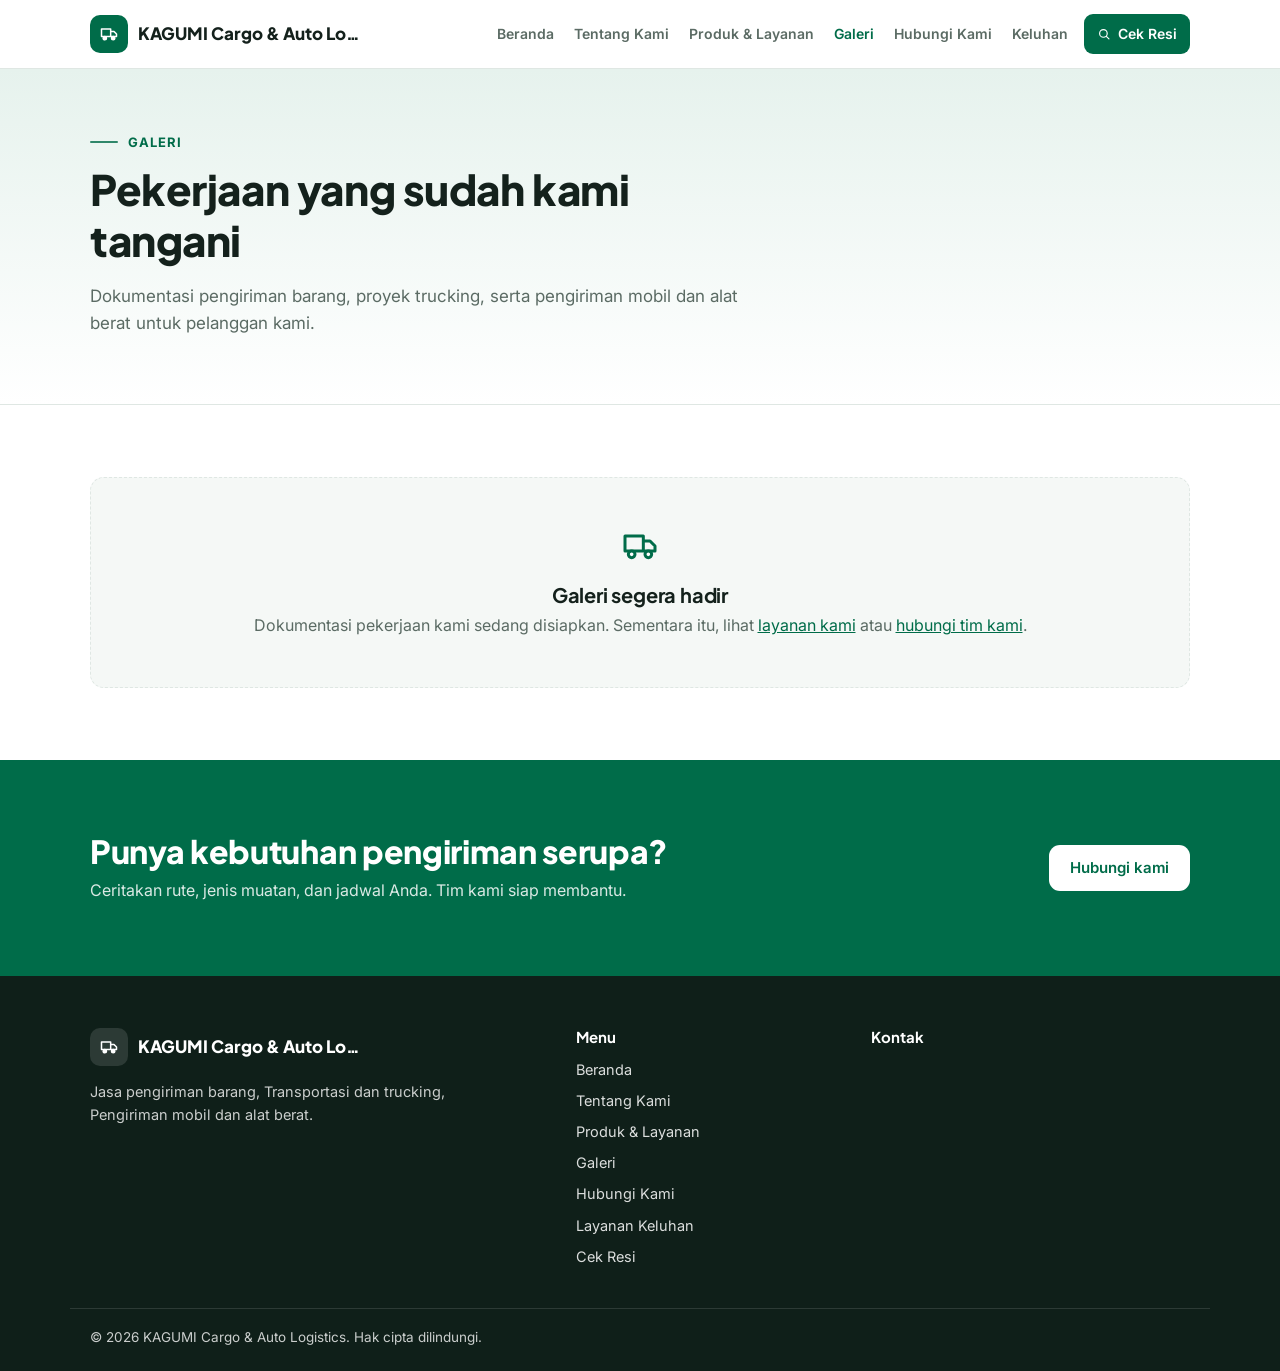
==== galeri.html @ d0d6847e "Website 4.6.10: kotak operasional Tentang Kami bisa diedit" ====
<!doctype html>
<html lang="id">
<head>
  <meta charset="utf-8">
  <meta name="viewport" content="width=device-width, initial-scale=1">
  <title>Galeri — KAGUMI Cargo &amp; Auto Logistics</title>
  <meta name="description" content="Dokumentasi pekerjaan pengiriman barang, transportasi dan trucking, serta pengiriman mobil dan alat berat yang telah kami tangani.">
  <meta name="theme-color" content="#006C49">
  <link rel="icon" type="image/png" href="favicon.png">
  <link rel="shortcut icon" href="favicon.ico">
  <link rel="apple-touch-icon" href="apple-touch-icon.png">
  <script>try{var i=localStorage.getItem('kgmWebIkon');if(i)document.querySelectorAll('link[rel="icon"],link[rel="shortcut icon"]').forEach(function(l){l.href=i})}catch(e){}</script>
  <link rel="preconnect" href="https://fonts.googleapis.com">
  <link rel="preconnect" href="https://fonts.gstatic.com" crossorigin>
  <link href="https://fonts.googleapis.com/css2?family=Inter:wght@400;500;600;700&family=Plus+Jakarta+Sans:wght@600;700;800&display=swap" rel="stylesheet">
  <link rel="stylesheet" href="css/style.css?v=4.6.10">
  <script>(function(){try{if(matchMedia('(prefers-reduced-motion: reduce)').matches)return;var d=document.documentElement;d.classList.add('anim');setTimeout(function(){if(!window.__kgmAnim)d.classList.add('anim-off')},3000)}catch(e){}})()</script>
</head>
<body data-page="galeri">
<svg width="0" height="0" style="position:absolute" aria-hidden="true">
  <symbol id="i-truck" viewBox="0 0 24 24"><path d="M3 6h11v9H3zM14 9h4l3 3v3h-7z" fill="none" stroke="currentColor" stroke-width="1.8" stroke-linejoin="round"/><circle cx="7" cy="17" r="2" fill="#fff" stroke="currentColor" stroke-width="1.8"/><circle cx="17" cy="17" r="2" fill="#fff" stroke="currentColor" stroke-width="1.8"/></symbol>
  <symbol id="i-car" viewBox="0 0 24 24"><path d="M4 15v-3l2-5h12l2 5v3M3 15h18v3H3z" fill="none" stroke="currentColor" stroke-width="1.8" stroke-linejoin="round"/><path d="M7 12h10" stroke="currentColor" stroke-width="1.8"/><circle cx="7.5" cy="18" r="1.6" fill="currentColor"/><circle cx="16.5" cy="18" r="1.6" fill="currentColor"/></symbol>
  <symbol id="i-building" viewBox="0 0 24 24"><g fill="none" stroke="currentColor" stroke-width="1.8" stroke-linecap="round" stroke-linejoin="round"><path d="M3 21h18"/><path d="M5 21V5.5a1.5 1.5 0 0 1 1.5-1.5h7A1.5 1.5 0 0 1 15 5.5V21"/><path d="M15 10h3.5a1.5 1.5 0 0 1 1.5 1.5V21"/><path d="M8 8h1M11 8h1M8 11.5h1M11 11.5h1M8 15h1M11 15h1"/><path d="M9 21v-2.5h2V21"/></g></symbol>
  <symbol id="i-box" viewBox="0 0 24 24"><path d="M3 7.5 12 3l9 4.5v9L12 21l-9-4.5z M3 7.5 12 12l9-4.5 M12 12v9" fill="none" stroke="currentColor" stroke-width="1.8" stroke-linejoin="round"/></symbol>
  <symbol id="i-search" viewBox="0 0 24 24"><circle cx="11" cy="11" r="6.5" fill="none" stroke="currentColor" stroke-width="2"/><path d="m16 16 4.5 4.5" stroke="currentColor" stroke-width="2" stroke-linecap="round"/></symbol>
  <symbol id="i-wa" viewBox="0 0 24 24"><path fill="currentColor" d="M12 2.2a9.7 9.7 0 0 0-8.3 14.8L2.4 21.6l4.7-1.2A9.7 9.7 0 1 0 12 2.2zm0 17.7c-1.5 0-3-.4-4.2-1.1l-.3-.2-2.8.7.8-2.7-.2-.3A8 8 0 1 1 12 19.9zm4.4-6c-.2-.1-1.4-.7-1.7-.8-.2-.1-.4-.1-.5.1l-.8 1c-.1.2-.3.2-.5.1a6.6 6.6 0 0 1-3.3-2.9c-.2-.4.2-.4.7-1.3.1-.2 0-.3 0-.4l-.8-1.8c-.2-.5-.4-.4-.5-.4h-.5c-.2 0-.4.1-.6.3-.2.2-.8.8-.8 2s.8 2.3 1 2.5c.1.2 1.6 2.5 3.9 3.5 1.5.6 2 .7 2.8.6.4-.1 1.4-.6 1.6-1.1.2-.5.2-1 .1-1.1l-.1-.3z"/></symbol>
  <symbol id="i-pin" viewBox="0 0 24 24"><path d="M12 21s-6.5-6-6.5-11a6.5 6.5 0 0 1 13 0c0 5-6.5 11-6.5 11z" fill="none" stroke="currentColor" stroke-width="1.8"/><circle cx="12" cy="10" r="2.3" fill="none" stroke="currentColor" stroke-width="1.8"/></symbol>
  <symbol id="i-phone" viewBox="0 0 24 24"><path d="M6.6 3.5 9 3l1.6 4-2 1.3a10 10 0 0 0 5 5L15 11.4l4 1.6-.5 2.4A2 2 0 0 1 16.6 17 13.6 13.6 0 0 1 5 5.4a2 2 0 0 1 1.6-1.9z" fill="none" stroke="currentColor" stroke-width="1.8" stroke-linejoin="round"/></symbol>
  <symbol id="i-mail" viewBox="0 0 24 24"><rect x="3" y="5" width="18" height="14" rx="2" fill="none" stroke="currentColor" stroke-width="1.8"/><path d="m4 7 8 6 8-6" fill="none" stroke="currentColor" stroke-width="1.8"/></symbol>
  <symbol id="i-check" viewBox="0 0 24 24"><path d="m5 12.5 4.5 4.5L19 7.5" fill="none" stroke="currentColor" stroke-width="2.4" stroke-linecap="round" stroke-linejoin="round"/></symbol>
  <symbol id="i-x" viewBox="0 0 24 24"><path d="M7 7l10 10M17 7 7 17" fill="none" stroke="currentColor" stroke-width="2.4" stroke-linecap="round"/></symbol>
  <symbol id="i-doc" viewBox="0 0 24 24"><path d="M6 3h8l4 4v14H6z M14 3v4h4 M9 12h6 M9 16h6" fill="none" stroke="currentColor" stroke-width="1.8" stroke-linejoin="round"/></symbol>
  <symbol id="i-shield" viewBox="0 0 24 24"><path d="M12 3 5 6v5c0 4.5 3 8.3 7 10 4-1.7 7-5.5 7-10V6z" fill="none" stroke="currentColor" stroke-width="1.8" stroke-linejoin="round"/><path d="m9 12 2 2 4-4" fill="none" stroke="currentColor" stroke-width="1.8" stroke-linecap="round" stroke-linejoin="round"/></symbol>
  <symbol id="i-clock" viewBox="0 0 24 24"><circle cx="12" cy="12" r="8.5" fill="none" stroke="currentColor" stroke-width="1.8"/><path d="M12 7.5V12l3 2" fill="none" stroke="currentColor" stroke-width="1.8" stroke-linecap="round"/></symbol>
  <symbol id="i-target" viewBox="0 0 24 24"><circle cx="12" cy="12" r="8.5" fill="none" stroke="currentColor" stroke-width="1.8"/><circle cx="12" cy="12" r="4.5" fill="none" stroke="currentColor" stroke-width="1.8"/><circle cx="12" cy="12" r="1.3" fill="currentColor"/></symbol>
  <symbol id="i-flag" viewBox="0 0 24 24"><path d="M5 21V4M5 4h11l-2 4 2 4H5" fill="none" stroke="currentColor" stroke-width="1.8" stroke-linejoin="round" stroke-linecap="round"/></symbol>
  <symbol id="i-star" viewBox="0 0 24 24"><path d="m12 3.5 2.6 5.3 5.9.9-4.3 4.1 1 5.8L12 16.9l-5.2 2.7 1-5.8-4.3-4.1 5.9-.9z" fill="none" stroke="currentColor" stroke-width="1.8" stroke-linejoin="round"/></symbol>
  <symbol id="i-news" viewBox="0 0 24 24"><path d="M4 5h13v14H6a2 2 0 0 1-2-2zM17 9h3v8a2 2 0 0 1-2 2M7 9h7M7 12.5h7M7 16h4" fill="none" stroke="currentColor" stroke-width="1.8" stroke-linejoin="round"/></symbol>
  <symbol id="i-arrow" viewBox="0 0 24 24"><path d="M5 12h14m-5-5 5 5-5 5" fill="none" stroke="currentColor" stroke-width="2" stroke-linecap="round" stroke-linejoin="round"/></symbol>
  <symbol id="i-send" viewBox="0 0 24 24"><path d="M21 3 10 14M21 3l-7 18-4-7-7-4z" fill="none" stroke="currentColor" stroke-width="1.8" stroke-linejoin="round"/></symbol>
</svg>
<a class="skip" href="#isi">Langsung ke isi</a>
<header class="top">
  <div class="wrap top-in">
    <a class="brand" href="index.html" aria-label="Beranda">
      <span class="brand-mark" data-logo><svg><use href="#i-truck"/></svg></span>
      <span class="brand-name" data-p="companyName">KAGUMI Cargo &amp; Auto Logistics</span>
    </a>
    <nav class="nav" id="nav" aria-label="Menu utama">
      <a href="index.html" data-nav="beranda">Beranda</a>
      <a href="tentang.html" data-nav="tentang">Tentang Kami</a>
      <a href="layanan.html" data-nav="layanan">Produk &amp; Layanan</a>
      <a href="galeri.html" data-nav="galeri">Galeri</a>
      <a href="kontak.html" data-nav="kontak">Hubungi Kami</a>
      <a href="keluhan.html" data-nav="keluhan">Keluhan</a>
      <a href="lacak.html" data-nav="lacak" class="nav-cta"><svg><use href="#i-search"/></svg>Cek Resi</a>
    </nav>
    <button class="menu-btn" id="menuBtn" aria-controls="nav" aria-expanded="false" aria-label="Buka menu"><span></span><span></span><span></span></button>
  </div>
</header>

<main id="isi">
<section class="page-hero">
  <div class="wrap">
    <p class="eyebrow">Galeri</p>
    <h1>Pekerjaan yang sudah kami tangani</h1>
    <p class="lead">Dokumentasi pengiriman barang, proyek trucking, serta pengiriman mobil dan alat berat untuk pelanggan kami.</p>
    <nav class="subnav porto-filter" aria-label="Kategori galeri" data-w="portoFilter"></nav>
  </div>
</section>
<section class="sec">
  <div class="wrap">
    <div class="porto-grid" data-w="portoGrid"></div>
  </div>
</section>
<section class="sec cta-band">
  <div class="wrap cta-in">
    <div><h2>Punya kebutuhan pengiriman serupa?</h2><p>Ceritakan rute, jenis muatan, dan jadwal Anda. Tim kami siap membantu.</p></div>
    <div class="hero-cta"><a class="btn btn-light" href="kontak.html">Hubungi kami</a><a class="btn btn-wa" data-wa data-wa-text="penawaran" hidden><svg><use href="#i-wa"/></svg><span>Chat WhatsApp</span></a></div>
  </div>
</section>

<dialog class="porto-dlg" id="portoDlg" aria-labelledby="portoDlgTitle">
  <form method="dialog"><button class="dlg-x" aria-label="Tutup"><svg><use href="#i-x"/></svg></button></form>
  <div class="porto-dlg-img" id="portoDlgImg"></div>
  <div class="porto-dlg-tx">
    <span class="porto-kat" id="portoDlgKat"></span>
    <h2 id="portoDlgTitle"></h2>
    <p class="porto-meta" id="portoDlgMeta"></p>
    <div class="prose" id="portoDlgBody"></div>
  </div>
</dialog>
</main>

<footer class="foot">
  <div class="wrap foot-grid">
    <div class="foot-brand">
      <a class="brand" href="index.html"><span class="brand-mark" data-logo><svg><use href="#i-truck"/></svg></span><span class="brand-name" data-p="companyName">KAGUMI Cargo &amp; Auto Logistics</span></a>
      <p data-w="bidangUsahaInline"></p>
    </div>
    <div>
      <h4>Menu</h4>
      <ul><li><a href="index.html">Beranda</a></li><li><a href="tentang.html">Tentang Kami</a></li><li><a href="layanan.html">Produk &amp; Layanan</a></li><li><a href="galeri.html">Galeri</a></li><li><a href="kontak.html">Hubungi Kami</a></li><li><a href="keluhan.html">Layanan Keluhan</a></li><li><a href="lacak.html">Cek Resi</a></li></ul>
    </div>
    <div>
      <h4>Kontak</h4>
      <ul class="foot-contact">
        <li data-row="companyAddress"><span data-p="companyAddress"></span></li>
        <li data-row="companyPhone"><a data-p="companyPhone" data-tel></a></li>
        <li data-row="wa"><a data-wa data-wa-text="footer">WhatsApp <span data-p="waTampil"></span></a></li>
        <li data-row="companyEmail"><a data-p="companyEmail" data-mail></a></li>
      </ul>
    </div>
  </div>
  <div class="wrap foot-bottom"><span>© <span data-year></span> <span data-p="companyName">KAGUMI Cargo &amp; Auto Logistics</span>. Hak cipta dilindungi.</span></div>
</footer>
<a class="wa-float" data-wa data-wa-text="umum" hidden aria-label="Chat WhatsApp"><svg><use href="#i-wa"/></svg></a>

<script src="js/config.js?v=4.6.10"></script>
<script src="js/web.js?v=4.6.10"></script>
</body>
</html>
---- css/style.css ----
/* KAGUMI Transport — website perusahaan */
:root {
  --primary: #006C49;
  --primary-ink: #004d34;
  --primary-soft: #e6f2ed;
  --ink: #14211c;
  --muted: #5b6b64;
  --line: #dfe7e3;
  --bg: #ffffff;
  --bg-alt: #f5f8f6;
  --warn: #b42318;
  --warn-soft: #fdecea;
  --wa: #1f9d55;
  --radius: 14px;
  --shadow: 0 1px 2px rgba(16, 40, 30, .06), 0 12px 32px -12px rgba(16, 40, 30, .18);
  --font: 'Inter', system-ui, -apple-system, 'Segoe UI', Roboto, sans-serif;
  --display: 'Plus Jakarta Sans', var(--font);
}
* { box-sizing: border-box; }
[hidden] { display: none !important; }
html { scroll-behavior: smooth; scroll-padding-top: 80px; }
body { margin: 0; font: 16px/1.6 var(--font); color: var(--ink); background: var(--bg); -webkit-font-smoothing: antialiased; }
svg { width: 1em; height: 1em; flex: none; }
a { color: var(--primary); }
h1, h2, h3, h4 { font-family: var(--display); line-height: 1.2; margin: 0; letter-spacing: -.01em; }
p { margin: 0; }
.wrap { width: 100%; max-width: 1140px; margin: 0 auto; padding: 0 20px; }
.muted { color: var(--muted); }
.center { text-align: center; margin-top: 24px; }
.skip { position: absolute; left: -999px; top: 8px; background: #fff; padding: 8px 12px; z-index: 50; }
.skip:focus { left: 8px; }

/* Header */
.top { position: sticky; top: 0; z-index: 20; background: rgba(255, 255, 255, .98); border-bottom: 1px solid var(--line); }
.top-in { display: flex; align-items: center; gap: 20px; height: 68px; }
.brand { display: flex; align-items: center; gap: 10px; text-decoration: none; color: var(--ink); min-width: 0; margin-right: auto; }
.brand-mark { width: 38px; height: 38px; border-radius: 10px; background: var(--primary); color: #fff; display: grid; place-items: center; font-size: 20px; overflow: hidden; flex: none; }
.brand-mark img { width: 100%; height: 100%; object-fit: contain; background: #fff; }
.brand-mark.has-img { background: #fff; border: 1px solid var(--line); }
.brand-name { font-family: var(--display); font-weight: 800; font-size: 17px; white-space: nowrap; overflow: hidden; text-overflow: ellipsis; min-width: 0; }
.nav { display: flex; align-items: center; gap: 4px; }
.nav a { color: var(--muted); text-decoration: none; font-weight: 600; font-size: 14.5px; padding: 8px 12px; border-radius: 9px; white-space: nowrap; }
.nav a:hover { color: var(--primary); background: var(--primary-soft); }
.nav a[aria-current="page"] { color: var(--primary); }
.nav .nav-cta { display: inline-flex; align-items: center; gap: 7px; background: var(--primary); color: #fff; margin-left: 8px; padding: 9px 16px; }
.nav .nav-cta:hover, .nav .nav-cta[aria-current="page"] { background: var(--primary-ink); color: #fff; }
.menu-btn { display: none; width: 42px; height: 42px; border: 1px solid var(--line); border-radius: 10px; background: #fff; cursor: pointer; padding: 0 11px; flex-direction: column; justify-content: center; gap: 4px; }
.menu-btn span { display: block; height: 2px; background: var(--ink); border-radius: 2px; transition: transform .2s, opacity .2s; }
.menu-open .menu-btn span:nth-child(1) { transform: translateY(6px) rotate(45deg); }
.menu-open .menu-btn span:nth-child(2) { opacity: 0; }
.menu-open .menu-btn span:nth-child(3) { transform: translateY(-6px) rotate(-45deg); }

/* Buttons */
.btn { display: inline-flex; align-items: center; justify-content: center; gap: 8px; min-height: 46px; padding: 0 20px; border-radius: 11px; border: 1px solid transparent; font: 600 15px var(--font); text-decoration: none; cursor: pointer; transition: background .15s, border-color .15s; white-space: nowrap; }
.btn:active { transform: translateY(1px); }
.btn svg { font-size: 18px; }
.btn-block { width: 100%; }
.btn-primary { background: var(--primary); color: #fff; }
.btn-primary:hover { background: var(--primary-ink); }
.btn[disabled] { opacity: .7; cursor: progress; }
.btn-ghost { background: #fff; color: var(--ink); border-color: var(--line); }
.btn-ghost:hover { border-color: var(--primary); color: var(--primary); }
.btn-wa { background: var(--wa); color: #fff; }
.btn-wa:hover { filter: brightness(.94); }
.btn-light { background: #fff; color: var(--primary); }
.btn-light:hover { background: var(--primary-soft); }
.btn:focus-visible, input:focus-visible, select:focus-visible, textarea:focus-visible, a:focus-visible, button:focus-visible { outline: 3px solid color-mix(in srgb, var(--primary) 35%, transparent); outline-offset: 2px; }
.link-arrow { display: inline-flex; align-items: center; gap: 6px; font-weight: 600; text-decoration: none; color: var(--primary); margin-top: 18px; }
.link-arrow svg { transition: transform .15s; }
a:hover > .link-arrow svg, .link-arrow:hover svg, .news:hover .link-arrow svg { transform: translateX(3px); }
.eyebrow { margin: 0 0 12px; color: var(--primary); font-weight: 700; font-size: 13px; letter-spacing: .08em; text-transform: uppercase; }
.lead { color: var(--muted); font-size: 17px; margin-top: 18px; max-width: 60ch; }
.prose p { color: #33443d; margin-top: 14px; }
.prose p:first-child { margin-top: 16px; }

/* Hero */
.hero { background: linear-gradient(180deg, var(--primary-soft) 0%, #fff 100%); padding: 56px 0 72px; }
.hero-in { display: grid; grid-template-columns: minmax(0, 1.1fr) minmax(0, .9fr); gap: 48px; align-items: start; }
.hero h1 { font-size: clamp(30px, 4.2vw, 46px); font-weight: 800; }
.hero-cta { display: flex; flex-wrap: wrap; gap: 12px; margin-top: 28px; }
.page-hero { background: linear-gradient(180deg, var(--primary-soft) 0%, #fff 100%); padding: 56px 0 40px; border-bottom: 1px solid var(--line); }
.page-hero h1 { font-size: clamp(28px, 3.8vw, 42px); font-weight: 800; max-width: 22ch; }
.subnav { display: flex; flex-wrap: wrap; gap: 8px; margin-top: 26px; }
.subnav a { text-decoration: none; font-weight: 600; font-size: 14px; padding: 8px 14px; border-radius: 999px; background: #fff; border: 1px solid var(--line); color: var(--ink); }
.subnav a:hover { border-color: var(--primary); color: var(--primary); }

/* Cek resi */
.track-card { background: #fff; border: 1px solid var(--line); border-radius: 18px; box-shadow: var(--shadow); padding: 24px; }
.track-head { display: flex; gap: 14px; align-items: center; margin-bottom: 18px; }
.track-ico { width: 44px; height: 44px; border-radius: 12px; background: var(--primary-soft); color: var(--primary); display: grid; place-items: center; font-size: 22px; flex: none; }
.track-head h2 { font-size: 20px; }
.track-head p { margin-top: 2px; color: var(--muted); font-size: 14px; }
.fld { display: block; margin-bottom: 14px; min-width: 0; }
.fld > span { display: block; font-weight: 600; font-size: 14px; margin-bottom: 6px; }
.fld > span i { color: var(--warn); font-style: normal; }
.fld small { display: block; color: var(--muted); font-size: 12.5px; margin-top: 6px; }
.fld input, .fld select, .fld textarea { width: 100%; min-height: 48px; border: 1px solid #c9d6d0; border-radius: 11px; padding: 0 14px; font: 500 16px var(--font); color: var(--ink); background: #fff; }
.fld textarea { padding: 12px 14px; resize: vertical; line-height: 1.5; }
.fld input:focus, .fld select:focus, .fld textarea:focus { border-color: var(--primary); outline: 3px solid color-mix(in srgb, var(--primary) 18%, transparent); }
.fld input::placeholder, .fld textarea::placeholder { color: #8a9a93; font-weight: 400; }
.fld input[aria-invalid="true"] { border-color: var(--warn); }
.fld-2 { display: grid; grid-template-columns: minmax(0, 1fr) minmax(0, 1fr); gap: 0 14px; }
#tNo { text-transform: uppercase; letter-spacing: .02em; }
#tHp { letter-spacing: .3em; font-variant-numeric: tabular-nums; }
#tNo::placeholder { text-transform: none; letter-spacing: 0; }
#tHp::placeholder { letter-spacing: 0; }
.link-btn { background: none; border: 0; padding: 0; font: inherit; color: var(--primary, #006C49); text-decoration: underline; cursor: pointer; }
.t-msg.is-info { background: var(--primary-soft, #e6f2ed); color: var(--text, #14211c); }
.t-msg { margin: 12px 0 0; padding: 10px 12px; border-radius: 10px; background: var(--warn-soft); color: var(--warn); font-size: 14px; }
.t-result { margin-top: 20px; padding-top: 20px; border-top: 1px dashed var(--line); }
.t-top { display: flex; align-items: center; justify-content: space-between; gap: 12px; flex-wrap: wrap; }
.t-no { font-family: var(--display); font-weight: 800; font-size: 18px; word-break: break-all; }
.t-no small { display: block; font: 500 12.5px var(--font); color: var(--muted); }
.badge { display: inline-flex; align-items: center; height: 30px; padding: 0 12px; border-radius: 999px; font-weight: 700; font-size: 13px; background: var(--primary-soft); color: var(--primary); }
.badge.is-done { background: var(--primary); color: #fff; }
.badge.is-cancel { background: var(--warn-soft); color: var(--warn); }
.steps { list-style: none; margin: 18px 0 0; padding: 0; }
.step { position: relative; display: grid; grid-template-columns: 28px 1fr; gap: 12px; padding-bottom: 18px; }
.step:last-child { padding-bottom: 0; }
.step::before { content: ''; position: absolute; left: 13px; top: 28px; bottom: 0; width: 2px; background: var(--line); }
.step:last-child::before { display: none; }
.step.done::before { background: var(--primary); }
.dot { width: 28px; height: 28px; border-radius: 50%; border: 2px solid var(--line); background: #fff; display: grid; place-items: center; color: #fff; font-size: 15px; position: relative; z-index: 1; }
.step.done .dot { background: var(--primary); border-color: var(--primary); }
.step.now .dot { box-shadow: 0 0 0 5px var(--primary-soft); }
.step.cancel .dot { background: var(--warn); border-color: var(--warn); }
.step b { display: block; font-size: 15px; line-height: 28px; }
.step.todo b { color: var(--muted); font-weight: 600; }
.step time, .step .wait { display: block; color: var(--muted); font-size: 13.5px; margin-top: -2px; }
.t-upd { margin-top: 16px; color: var(--muted); font-size: 12.5px; }
.track-page { display: grid; grid-template-columns: minmax(0, 1fr) minmax(0, .9fr); gap: 48px; align-items: start; }
.page-hero-track { padding-bottom: 72px; }
.tips { list-style: none; padding: 0; margin: 28px 0 0; display: grid; gap: 14px; }
.tips li { display: flex; gap: 12px; color: #33443d; font-size: 15px; }
.tips svg { font-size: 20px; color: var(--primary); margin-top: 2px; }

/* Sections */
.sec { padding: 72px 0; }
.sec-alt { background: var(--bg-alt); border-top: 1px solid var(--line); border-bottom: 1px solid var(--line); }
.sec-head { max-width: 640px; margin-bottom: 32px; }
.row-head { max-width: none; display: flex; justify-content: space-between; align-items: end; gap: 16px; flex-wrap: wrap; }
.row-head .link-arrow { margin-top: 0; }
.sec h2 { font-size: clamp(24px, 3vw, 32px); font-weight: 800; }
.sec-ico { width: 48px; height: 48px; border-radius: 12px; background: var(--primary-soft); color: var(--primary); display: grid; place-items: center; font-size: 24px; margin-bottom: 16px; }
.split { display: grid; grid-template-columns: minmax(0, 1.4fr) minmax(0, 1fr); gap: 56px; align-items: start; }
.split-narrow { display: grid; grid-template-columns: minmax(0, .8fr) minmax(0, 1.6fr); gap: 48px; align-items: start; }
.split-narrow .prose p:first-child { margin-top: 0; }
.biz { background: var(--bg-alt); border: 1px solid var(--line); border-radius: var(--radius); padding: 24px; }
.biz h3 { font-size: 17px; }
.biz-list { list-style: none; padding: 0; margin: 14px 0 0; display: grid; gap: 10px; }
.biz-list li { display: flex; gap: 10px; align-items: flex-start; }
.biz-list svg { color: var(--primary); font-size: 18px; margin-top: 3px; }

.vm { display: grid; grid-template-columns: minmax(0, 1fr) minmax(0, 1.3fr); gap: 20px; }
.vm-card { background: #fff; border: 1px solid var(--line); border-radius: var(--radius); padding: 28px; }
.vm-ico { width: 44px; height: 44px; border-radius: 12px; background: var(--primary); color: #fff; display: grid; place-items: center; font-size: 22px; margin-bottom: 16px; }
.vm-card h2 { font-size: 24px; }
.vm-visi { font-size: 16.5px; font-weight: 400; line-height: 1.7; margin-top: 12px; color: #33443d; }
.vm-misi { margin: 12px 0 0; padding-left: 22px; display: grid; gap: 8px; color: #33443d; }
.vm-misi li::marker { color: var(--primary); font-weight: 400; }

.svc-grid { display: grid; grid-template-columns: repeat(3, minmax(0, 1fr)); gap: 20px; }
.svc { display: flex; flex-direction: column; border: 1px solid var(--line); border-radius: var(--radius); padding: 24px; background: #fff; text-decoration: none; color: var(--ink); transition: border-color .15s, box-shadow .15s; }
.svc:hover { border-color: var(--primary); box-shadow: var(--shadow); }
.svc-ico { width: 48px; height: 48px; border-radius: 12px; background: var(--primary-soft); color: var(--primary); display: grid; place-items: center; font-size: 26px; margin-bottom: 16px; }
.svc h3 { font-size: 19px; }
.svc p { color: var(--muted); margin: 8px 0 0; font-size: 15px; flex: 1; }

.why { display: grid; grid-template-columns: repeat(auto-fit, minmax(240px, 1fr)); gap: 24px 28px; }
.why-item { display: flex; gap: 14px; }
.why-item > span { width: 42px; height: 42px; border-radius: 10px; background: #fff; border: 1px solid var(--line); color: var(--primary); display: grid; place-items: center; font-size: 20px; flex: none; }
.why-item h3 { font-size: 16px; }
.why-item p { margin-top: 4px; color: var(--muted); font-size: 14.5px; }

.news-grid { display: grid; grid-template-columns: repeat(3, minmax(0, 1fr)); gap: 20px; }
.news { text-align: left; font: inherit; color: inherit; background: #fff; border: 1px solid var(--line); border-radius: var(--radius); padding: 22px; cursor: pointer; display: flex; flex-direction: column; transition: border-color .15s, box-shadow .15s; }
.news:hover { border-color: var(--primary); box-shadow: var(--shadow); }
.news.is-extra { display: none; }
.news time { color: var(--primary); font-weight: 600; font-size: 13px; }
.news h3 { font-size: 17px; margin-top: 8px; }
.news p { color: var(--muted); font-size: 14.5px; margin-top: 8px; flex: 1; }
.news .link-arrow { margin-top: 14px; font-size: 14px; }
.news-dlg { border: 0; border-radius: 18px; padding: 28px; width: min(640px, calc(100vw - 32px)); max-height: calc(100vh - 64px); box-shadow: var(--shadow); color: var(--ink); }
.news-dlg::backdrop { background: rgba(10, 25, 18, .5); }
.news-dlg time { color: var(--primary); font-weight: 600; font-size: 14px; }
.news-dlg h2 { font-size: 24px; margin: 6px 40px 0 0; }
.dlg-x { position: absolute; right: 16px; top: 16px; width: 38px; height: 38px; border-radius: 50%; border: 1px solid var(--line); background: #fff; cursor: pointer; display: grid; place-items: center; font-size: 16px; color: var(--ink); }

.cta-band { background: var(--primary); color: #fff; }
.cta-in { display: flex; justify-content: space-between; align-items: center; gap: 24px; flex-wrap: wrap; }
.cta-in p { color: rgba(255, 255, 255, .85); margin-top: 8px; }
.cta-in .hero-cta { margin-top: 0; }

/* Tentang */
.facts { margin: 24px 0 0; display: grid; gap: 0; border: 1px solid var(--line); border-radius: var(--radius); background: #fff; }
.facts div { display: grid; grid-template-columns: 140px minmax(0, 1fr); gap: 12px; padding: 14px 18px; border-top: 1px solid var(--line); }
.facts div:first-child { border-top: 0; }
.facts dt { color: var(--muted); font-size: 14px; }
.facts dd { margin: 0; font-weight: 500; }
.legal { list-style: none; padding: 0; margin: 0; display: grid; grid-template-columns: repeat(2, minmax(0, 1fr)); gap: 14px; }
.legal li { display: flex; gap: 12px; border: 1px solid var(--line); border-radius: var(--radius); padding: 16px 18px; background: #fff; }
.legal svg { font-size: 22px; color: var(--primary); margin-top: 2px; }
.legal b { display: block; font-size: 14px; color: var(--muted); font-weight: 600; }
.legal span { font-weight: 600; overflow-wrap: anywhere; }

/* Layanan */
.svc-detail { display: grid; grid-template-columns: 260px minmax(0, 1fr); gap: 48px; align-items: start; }
.svc-art { aspect-ratio: 1; border-radius: 22px; background: var(--primary-soft); color: var(--primary); display: grid; place-items: center; font-size: 110px; position: relative; }
.svc-art span { position: absolute; left: 18px; top: 14px; font: 800 18px var(--display); opacity: .55; }
.svc-detail .biz-list { margin-top: 20px; }

/* Kontak */
.contact { display: grid; grid-template-columns: minmax(0, 1fr) minmax(0, 1.1fr); gap: 40px; align-items: start; }
.contact-list { list-style: none; margin: 0; padding: 0; border: 1px solid var(--line); border-radius: var(--radius); background: #fff; }
.contact-list li { display: flex; gap: 14px; padding: 16px 20px; border-top: 1px solid var(--line); }
.contact-list li:first-child { border-top: 0; }
.contact-list svg { font-size: 22px; color: var(--primary); margin-top: 2px; }
.contact-list b { display: block; font-size: 13px; color: var(--muted); font-weight: 600; }
.contact-list span, .contact-list a { font-size: 15.5px; overflow-wrap: anywhere; }
.contact-list a { text-decoration: none; font-weight: 600; }
.contact-list .small-link { display: inline-block; margin-top: 4px; font-size: 13.5px; }
.map { margin-top: 20px; border: 1px solid var(--line); border-radius: var(--radius); overflow: hidden; background: var(--bg-alt); }
.map iframe { display: block; width: 100%; height: 320px; border: 0; }
.form-card { border: 1px solid var(--line); border-radius: 18px; padding: 28px; box-shadow: var(--shadow); background: #fff; }
.form-card h2 { font-size: 24px; }
.form-card > .muted { margin: 6px 0 22px; }
.hp-trap { position: absolute; left: -10000px; width: 1px; height: 1px; overflow: hidden; }
.form-alt { text-align: center; color: var(--muted); font-size: 14px; margin-top: 14px; }
.q-done { text-align: center; padding: 24px 0 8px; display: grid; gap: 12px; justify-items: center; }
.done-ico { width: 56px; height: 56px; border-radius: 50%; background: var(--primary); color: #fff; display: grid; place-items: center; font-size: 28px; }
.q-done h3 { font-size: 19px; max-width: 30ch; }

/* Footer */
.foot { background: #0f1f19; color: rgba(255, 255, 255, .78); padding: 52px 0 0; font-size: 14.5px; }
.foot a { color: rgba(255, 255, 255, .85); text-decoration: none; }
.foot a:hover { color: #fff; text-decoration: underline; }
.foot-grid { display: grid; grid-template-columns: minmax(0, 1.4fr) minmax(0, .8fr) minmax(0, 1fr); gap: 40px; }
.foot .brand { color: #fff; margin: 0; }
.foot .brand-mark { background: rgba(255, 255, 255, .12); }
.foot-brand p { margin-top: 14px; max-width: 40ch; }
.foot h4 { color: #fff; font-size: 15px; margin-bottom: 12px; }
.foot ul { list-style: none; padding: 0; margin: 0; display: grid; gap: 8px; }
.foot-contact li { overflow-wrap: anywhere; }
.foot-bottom { border-top: 1px solid rgba(255, 255, 255, .12); margin-top: 40px; padding-top: 18px; padding-bottom: 22px; font-size: 13.5px; }
.wa-float { position: fixed; right: 18px; bottom: 18px; z-index: 30; width: 56px; height: 56px; border-radius: 50%; background: var(--wa); color: #fff; display: grid; place-items: center; font-size: 30px; box-shadow: 0 8px 24px rgba(0, 0, 0, .2); }
.wa-float:hover { filter: brightness(.94); }

/* Responsif */
@media (max-width: 960px) {
  .menu-btn { display: inline-flex; }
  .nav { position: absolute; left: 0; right: 0; top: 68px; flex-direction: column; align-items: stretch; gap: 2px; background: #fff; border-bottom: 1px solid var(--line); padding: 10px 16px 16px; box-shadow: 0 16px 24px -16px rgba(0, 0, 0, .2); display: none; }
  .menu-open .nav { display: flex; }
  .nav a { padding: 12px; font-size: 16px; }
  .nav .nav-cta { margin: 6px 0 0; justify-content: center; }
  .hero-in, .contact, .split, .split-narrow, .track-page, .vm { grid-template-columns: minmax(0, 1fr); gap: 32px; }
  .svc-grid, .news-grid { grid-template-columns: minmax(0, 1fr); }
  .svc-detail { grid-template-columns: minmax(0, 1fr); gap: 20px; }
  .svc-art { width: 96px; font-size: 48px; border-radius: 18px; }
  .svc-art span { display: none; }
  .foot-grid { grid-template-columns: minmax(0, 1fr) minmax(0, 1fr); }
  .foot-brand { grid-column: 1 / -1; }
}
@media (max-width: 560px) {
  .wrap { padding: 0 16px; }
  .hero, .page-hero { padding: 32px 0 40px; }
  .page-hero-track { padding-bottom: 48px; }
  .track-card, .form-card { padding: 18px; border-radius: 16px; }
  .hero-cta .btn { flex: 1 1 auto; }
  .sec { padding: 52px 0; }
  .fld-2, .legal, .foot-grid { grid-template-columns: minmax(0, 1fr); }
  .facts div { grid-template-columns: minmax(0, 1fr); gap: 2px; }
  .vm-card { padding: 22px; }
  .map iframe { height: 260px; }
  .wa-float { width: 52px; height: 52px; right: 14px; bottom: 14px; }
}
@media (prefers-reduced-motion: reduce) { html { scroll-behavior: auto; } }

/* Foto latar (diunggah dari aplikasi: Kelola Website) */
.has-photo { background: linear-gradient(100deg, rgba(5, 26, 18, .9) 0%, rgba(5, 26, 18, .72) 50%, rgba(5, 26, 18, .38) 100%), var(--foto) center / cover no-repeat; border-bottom: 0; }
.has-photo h1, .has-photo .hero-copy > h1 { color: #fff; }
.has-photo .lead, .has-photo .tips li { color: rgba(255, 255, 255, .88); }
.has-photo .eyebrow { color: #8fe0bd; }
.has-photo .tips svg, .has-photo .tips a { color: #8fe0bd; }
.has-photo .btn-ghost { background: rgba(255, 255, 255, .12); color: #fff; border-color: rgba(255, 255, 255, .45); }
.has-photo .btn-ghost:hover { background: rgba(255, 255, 255, .2); color: #fff; border-color: #fff; }
.has-photo .subnav a { background: rgba(255, 255, 255, .14); border-color: rgba(255, 255, 255, .35); color: #fff; }
.has-photo .subnav a:hover { background: #fff; color: var(--primary); }
.page-hero.has-photo { padding: 88px 0 72px; }
.svc-photo { margin: -24px -24px 18px; aspect-ratio: 16 / 9; overflow: hidden; border-radius: var(--radius) var(--radius) 0 0; background: var(--bg-alt); }
.svc-photo img { width: 100%; height: 100%; object-fit: cover; display: block; }
.svc-art.has-img { aspect-ratio: 4 / 3; overflow: hidden; }
.svc-art.has-img img { position: absolute; inset: 0; width: 100%; height: 100%; object-fit: cover; }
.svc-art.has-img svg { display: none; }
.svc-art.has-img span { z-index: 1; color: #fff; opacity: 1; background: rgba(0, 0, 0, .45); padding: 2px 8px; border-radius: 6px; top: 12px; left: 12px; }
@media (max-width: 960px) {
  .has-photo { background: linear-gradient(180deg, rgba(5, 26, 18, .86) 0%, rgba(5, 26, 18, .72) 100%), var(--foto) center / cover no-repeat; }
  .svc-art.has-img { width: 100%; aspect-ratio: 16 / 9; border-radius: 16px; }
}

/* Logo khusus website (boleh mendatar) */
.brand-mark.is-wide { display: flex; align-items: center; width: auto; max-width: 230px; height: 48px; border: 0; border-radius: 0; background: transparent; overflow: visible; }
.brand-mark.is-wide img { display: block; width: auto; height: auto; max-height: 48px; max-width: 230px; object-fit: contain; background: transparent; }
.brand.no-name .brand-name { position: absolute; width: 1px; height: 1px; overflow: hidden; clip: rect(0 0 0 0); }
.foot .brand-mark.is-wide { background: #fff; padding: 6px 10px; border-radius: 10px; height: 52px; box-sizing: border-box; }
@media (max-width: 560px) { .brand-mark.is-wide { max-width: 170px; height: 42px; } .brand-mark.is-wide img { max-width: 170px; max-height: 42px; } }
.foot .brand-mark.is-wide img { max-height: 40px; }

/* Layanan keluhan */
.klh-wrap { display: grid; grid-template-columns: minmax(0, 1.15fr) minmax(0, .85fr); gap: 32px; align-items: start; }
.klh-no { font: 800 26px var(--display); color: var(--primary); letter-spacing: .02em; margin: 0; }
.klh-sol { margin-top: 14px; padding: 12px 14px; border-radius: 12px; background: var(--primary-soft); }
.klh-sol p { margin-top: 4px; }
.step-isi { margin-top: 4px; font-size: 14px; color: #33443d; }
@media (max-width: 960px) { .klh-wrap { grid-template-columns: minmax(0, 1fr); } .nav a { padding: 10px 12px; } }
@media (min-width: 961px) and (max-width: 1140px) { .nav a { padding: 8px 9px; font-size: 14px; } }
.sec .track-head h2 { font-size: 20px; }
.sec .form-card h2 { font-size: 24px; }

/* Tagline di bawah logo besar */
.brand.has-tagline { flex-direction: column; align-items: flex-start; gap: 1px; }
.brand.has-tagline .brand-mark.is-wide { height: 40px; }
.brand.has-tagline .brand-mark.is-wide img { max-height: 40px; }
.brand-tagline { font-size: 10.5px; font-style: italic; font-weight: 600; letter-spacing: .06em; color: #9A7410; line-height: 1.2; white-space: nowrap; }
.foot .brand-tagline { color: #E9C46A; }
.foot .brand.has-tagline .brand-mark.is-wide { height: 52px; }
@media (max-width: 560px) { .brand.has-tagline .brand-mark.is-wide { height: 34px; } .brand.has-tagline .brand-mark.is-wide img { max-height: 34px; } .brand-tagline { font-size: 9.5px; } }

/* Portofolio */
.porto-grid { display: grid; grid-template-columns: repeat(3, minmax(0, 1fr)); gap: 20px; }
.porto-card { display: flex; flex-direction: column; text-align: left; font: inherit; color: inherit; text-decoration: none; background: #fff; border: 1px solid var(--line); border-radius: var(--radius); overflow: hidden; cursor: pointer; padding: 0; transition: border-color .15s, box-shadow .15s, transform .15s; }
.porto-card:hover { border-color: var(--primary); box-shadow: var(--shadow); transform: translateY(-2px); }
.porto-card:focus-visible { outline: 3px solid var(--primary); outline-offset: 2px; }
.porto-ph { display: block; aspect-ratio: 4 / 3; background: var(--primary-soft); overflow: hidden; }
.porto-ph img { width: 100%; height: 100%; object-fit: cover; display: block; }
.porto-body { display: flex; flex-direction: column; gap: 4px; padding: 16px 18px 18px; }
.porto-body b { font-family: var(--display); font-size: 16.5px; line-height: 1.3; }
.porto-body small { color: var(--muted); font-size: 13.5px; }
.porto-kat { color: var(--primary); font-weight: 700; font-size: 12px; letter-spacing: .04em; text-transform: uppercase; }
.porto-filter a[aria-current="true"] { background: var(--primary); border-color: var(--primary); color: #fff; }
.porto-n { opacity: .7; font-weight: 500; margin-left: 2px; }
.porto-empty { grid-column: 1 / -1; text-align: center; padding: 48px 20px; border: 1px dashed var(--line); border-radius: var(--radius); background: var(--bg-alt); }
.porto-empty svg { font-size: 40px; color: var(--primary); }
.porto-empty h3 { margin: 10px 0 6px; font-size: 20px; }
.porto-dlg { border: 0; border-radius: 18px; padding: 0; width: min(880px, calc(100vw - 32px)); max-height: calc(100vh - 48px); box-shadow: var(--shadow); color: var(--ink); overflow: auto; }
.porto-dlg::backdrop { background: rgba(10, 25, 18, .6); }
.porto-dlg-img { background: #0d1a14; min-height: 200px; display: grid; place-items: center; }
.porto-dlg-img img { width: 100%; max-height: 62vh; object-fit: contain; display: block; }
.porto-dlg-tx { padding: 22px 26px 26px; }
.porto-dlg-tx h2 { font-size: 22px; margin-top: 6px; }
.porto-meta { color: var(--muted); font-size: 14px; margin-top: 6px; }
.porto-dlg-tx .prose { margin-top: 12px; }
.porto-dlg .dlg-x { z-index: 2; }
@media (max-width: 960px) { .porto-grid { grid-template-columns: repeat(2, minmax(0, 1fr)); } }
@media (max-width: 560px) { .porto-grid { grid-template-columns: minmax(0, 1fr); gap: 16px; } .porto-dlg-tx { padding: 18px; } }
/* Perjalanan founder (Tentang Kami): foto di atas, lalu tanggal, keterangan foto, dan penjelasan */
.jrn-head { margin-bottom: 36px; max-width: 640px; }
.jrn-head h2 { margin-bottom: 8px; }
.jrn { list-style: none; margin: 0; padding: 0; display: grid; grid-template-columns: repeat(3, minmax(0, 1fr)); gap: 40px 28px; }
.jrn-item { margin: 0; min-width: 0; }
@media (max-width: 960px) { .jrn { grid-template-columns: repeat(2, minmax(0, 1fr)); } }
@media (max-width: 560px) { .jrn { grid-template-columns: minmax(0, 1fr); gap: 36px; } }
.jrn-fig { position: relative; margin: 0; aspect-ratio: 4 / 3; border-radius: var(--radius); overflow: hidden; background: var(--primary-soft); box-shadow: var(--shadow); }
.jrn-fig .porto-ph { position: absolute; inset: 0; aspect-ratio: auto; }
.jrn-tx { padding-top: 18px; }
.jrn-tx time { display: block; color: var(--primary); font-weight: 700; font-size: 12px; letter-spacing: .04em; text-transform: uppercase; }
.jrn-tx h3 { font-family: var(--display); font-size: 19px; line-height: 1.3; margin: 6px 0 0; }
.jrn-tx .prose { margin-top: 8px; }
.jrn-tx .prose p { margin-top: 8px; }
.jrn-btn { position: absolute; inset: 0; width: 100%; height: 100%; margin: 0; padding: 0; border: 0; background: none; cursor: pointer; display: block; }
.jrn-btn:focus-visible { outline: 3px solid var(--primary); outline-offset: -3px; }
.jrn-btn .porto-ph { position: absolute; inset: 0; aspect-ratio: auto; }
.jrn-hint { display: none; }
/* HP: teks di bawah foto disembunyikan; keterangan muncul saat foto diketuk */
@media (max-width: 560px) {
  .jrn-tx { display: none; }
  .jrn-hint { display: block; position: absolute; left: 10px; bottom: 10px; z-index: 1; pointer-events: none; background: rgba(10, 25, 18, .62); color: #fff; font-size: 12px; font-weight: 600; padding: 5px 10px; border-radius: 999px; }
}
@media (min-width: 961px) and (max-width: 1280px) { .nav a { padding: 8px 8px; font-size: 14px; } .nav .nav-cta { padding: 9px 13px; margin-left: 4px; } .brand-name { max-width: 230px; } }

/* Beranda: cek resi ringkas (satu baris) menggantikan kartu besar */
.hero-solo { grid-template-columns: minmax(0, 760px); }
.hero-resi { display: flex; align-items: center; gap: 8px; margin-top: 22px; max-width: 520px; background: #fff; border: 1px solid var(--line); border-radius: 14px; padding: 6px 6px 6px 14px; box-shadow: 0 6px 24px rgba(0, 0, 0, .12); }
.hero-resi > svg { width: 18px; height: 18px; color: var(--muted); flex: none; }
.hero-resi input { flex: 1; min-width: 0; border: 0; outline: 0; background: transparent; font: inherit; font-size: 15px; color: var(--ink); padding: 8px 4px; text-transform: uppercase; }
.hero-resi input::placeholder { text-transform: none; color: var(--muted); }
.hero-resi:focus-within { border-color: var(--primary); box-shadow: 0 0 0 3px var(--primary-soft), 0 6px 24px rgba(0, 0, 0, .12); }
.hero-resi .btn { padding: 10px 20px; flex: none; }
@media (max-width: 560px) { .hero-resi { max-width: none; } .hero-resi input { font-size: 14px; } .hero-resi .btn { padding: 10px 14px; } }

/* =====================================================================
   Animasi — halus & profesional (4.6.5)
   • Hanya aktif bila html.anim (diset di <head>, tidak untuk "kurangi gerakan").
   • Hanya opacity & transform (ringan, tidak menggeser tata letak).
   • Gagal muat JS → setelah 3 dtk html.anim-off menampilkan semuanya.
   ===================================================================== */
:root { --ease: cubic-bezier(.22, .61, .36, 1); --ease-out: cubic-bezier(.16, 1, .3, 1); }

/* Muncul saat digulir */
.anim:not(.anim-off) :is(.sec-head, .split > *, .split-narrow > *, .vm-card, .svc, .why-item, .news, .porto-card, .facts, .legal li, .contact > *, .svc-detail, .klh-wrap > *, .cta-in > *, .foot-grid > *, .porto-empty):not(.rv-done) {
  transition: opacity .65s var(--ease-out) var(--rv-d, 0ms), transform .65s var(--ease-out) var(--rv-d, 0ms), border-color .25s, box-shadow .35s;
}
.anim:not(.anim-off) :is(.sec-head, .split > *, .split-narrow > *, .vm-card, .svc, .why-item, .news, .porto-card, .facts, .legal li, .contact > *, .svc-detail, .klh-wrap > *, .cta-in > *, .foot-grid > *, .porto-empty):not(.is-in) { opacity: 0; transform: translate3d(0, 16px, 0); }
.anim .rv-now { transition: none !important; }
/* Cadangan bila skrip terlambat: isi memudar masuk, tidak muncul mendadak */
.anim.anim-off :is(.sec-head, .split > *, .split-narrow > *, .vm-card, .svc, .why-item, .news, .porto-card, .facts, .legal li, .contact > *, .svc-detail, .klh-wrap > *, .cta-in > *, .foot-grid > *, .porto-empty) { transition: opacity .5s ease; }

/* Pembuka halaman: header & isi hero naik bertahap */
@keyframes kgmNaik { from { opacity: 0; transform: translate3d(0, 14px, 0); } to { opacity: 1; transform: none; } }
@keyframes kgmTurun { from { opacity: 0; transform: translateY(-10px); } to { opacity: 1; transform: none; } }
@keyframes kgmMuncul { from { opacity: 0; } to { opacity: 1; } }
.anim .hero-copy > *, .anim .page-hero > .wrap > *:not(.track-page), .anim .track-page > * { animation: kgmNaik .7s var(--ease-out) both; }
.anim .hero-copy > :nth-child(1), .anim .page-hero > .wrap > :nth-child(1), .anim .track-page > :nth-child(1) { animation-delay: .10s; }
.anim .hero-copy > :nth-child(2), .anim .page-hero > .wrap > :nth-child(2), .anim .track-page > :nth-child(2) { animation-delay: .22s; }
.anim .hero-copy > :nth-child(3), .anim .page-hero > .wrap > :nth-child(3) { animation-delay: .34s; }
.anim .hero-copy > :nth-child(4), .anim .page-hero > .wrap > :nth-child(4) { animation-delay: .46s; }
.anim .hero-copy > :nth-child(5), .anim .page-hero > .wrap > :nth-child(5) { animation-delay: .58s; }

/* Garis aksen di atas judul hero */
.hero .eyebrow, .page-hero .eyebrow { display: inline-flex; align-items: center; gap: 10px; }
.hero .eyebrow::before, .page-hero .eyebrow::before { content: ''; width: 28px; height: 2px; border-radius: 2px; background: currentColor; opacity: .8; transform-origin: left; }
.anim .hero .eyebrow::before, .anim .page-hero .eyebrow::before { animation: kgmGarisX .9s var(--ease-out) .35s both; }
@keyframes kgmGarisX { from { transform: scaleX(0); } to { transform: scaleX(1); } }

/* Foto latar hero: perlahan mendekat (efek sinematik) */
.anim .has-photo { background: linear-gradient(180deg, var(--primary-soft) 0%, #fff 100%); position: relative; isolation: isolate; overflow: hidden; }
.anim .has-photo::before { content: ''; position: absolute; inset: 0; z-index: -2; background: #0b2219 var(--foto) center / cover no-repeat; animation: kgmFoto 1.1s var(--ease-out) both; will-change: opacity, transform; }
.anim .has-photo::after { content: ''; position: absolute; inset: 0; z-index: -1; background: linear-gradient(100deg, rgba(5, 26, 18, .9) 0%, rgba(5, 26, 18, .72) 50%, rgba(5, 26, 18, .38) 100%); animation: kgmMuncul .6s ease both; }
.anim .has-photo.foto-tenang::before { will-change: auto; }
@media (max-width: 960px) { .anim .has-photo::after { background: linear-gradient(180deg, rgba(5, 26, 18, .86) 0%, rgba(5, 26, 18, .72) 100%); } }
@keyframes kgmFoto { from { opacity: 0; transform: scale(1.03); } to { opacity: 1; transform: none; } }
/* warna teks ikut berganti perlahan bersama foto */
.anim :is(.hero, .page-hero) :is(h1, .lead, .eyebrow, .tips li, .tips a, .tips svg, .btn-ghost) { transition: color .6s ease, background-color .6s ease, border-color .6s ease, box-shadow .3s var(--ease), transform .3s var(--ease-out); }

/* Header menipis & berbayang saat halaman digulir */
.top { transition: box-shadow .3s var(--ease); }
.top.is-scrolled { box-shadow: 0 10px 30px -18px rgba(16, 40, 30, .45); }
@media (max-width: 960px) { .nav { top: 100%; } }
.menu-open .nav { animation: kgmTurun .28s var(--ease-out) both; }

/* Interaksi hover: halus, tidak berlebihan */
.btn { transition: background .2s, border-color .2s, color .2s, box-shadow .3s var(--ease), transform .3s var(--ease-out); }
.nav a { transition: color .2s, background .2s; }
.svc-ico, .why-item > span, .vm-ico { transition: background .3s, color .3s, border-color .3s, transform .45s var(--ease-out); }
.porto-ph img, .svc-photo img, .svc-art.has-img img { transition: transform 1s var(--ease-out); }
.why-item:hover > span { background: var(--primary); border-color: var(--primary); color: #fff; }
.svc:hover .svc-ico { background: var(--primary); color: #fff; }
@media (hover: hover) and (prefers-reduced-motion: no-preference) {
  .btn-primary:hover, .btn-wa:hover { transform: translateY(-1px); box-shadow: 0 10px 22px -10px rgba(0, 108, 73, .6); }
  .btn-ghost:hover, .btn-light:hover { transform: translateY(-1px); }
  .btn:active { transform: translateY(0); }
  .svc, .news, .vm-card { transition: border-color .25s, box-shadow .35s var(--ease), transform .4s var(--ease-out); }
  .svc:hover, .news:hover { transform: translateY(-4px); }
  .vm-card:hover { transform: translateY(-3px); box-shadow: var(--shadow); }
  .svc:hover .svc-ico, .vm-card:hover .vm-ico { transform: scale(1.06); }
  .porto-card { transition: border-color .25s, box-shadow .35s var(--ease), transform .4s var(--ease-out); }
  .porto-card:hover { transform: translateY(-4px); }
  .porto-card:hover .porto-ph img, .svc:hover .svc-photo img { transform: scale(1.05); }
}

/* Tombol WhatsApp melayang: muncul lembut + satu riak */
.anim .wa-float:not([hidden]) { animation: kgmPop .6s var(--ease-out) 1s both; }
.wa-float::after { content: ''; position: absolute; inset: 0; border-radius: 50%; border: 2px solid var(--wa); opacity: 0; pointer-events: none; }
.anim .wa-float:not([hidden])::after { animation: kgmRiak 1.8s var(--ease-out) 1.8s 2; }
@keyframes kgmPop { from { opacity: 0; transform: scale(.6) translateY(12px); } to { opacity: 1; transform: none; } }
@keyframes kgmRiak { 0% { opacity: .55; transform: scale(1); } 100% { opacity: 0; transform: scale(1.7); } }

/* Hasil cek resi & keluhan: langkah muncul berurutan, garis tergambar */
.anim .t-result:not([hidden]) .t-top { animation: kgmNaik .5s var(--ease-out) both; }
.anim .t-result:not([hidden]) .step { animation: kgmNaik .55s var(--ease-out) both; }
.anim .t-result .step::before { transform-origin: top; }
.anim .t-result:not([hidden]) .step.done::before { animation: kgmGarisY .6s var(--ease) both; }
.anim .t-result .step:nth-child(1) { animation-delay: .08s; } .anim .t-result .step:nth-child(1)::before { animation-delay: .25s; }
.anim .t-result .step:nth-child(2) { animation-delay: .18s; } .anim .t-result .step:nth-child(2)::before { animation-delay: .35s; }
.anim .t-result .step:nth-child(3) { animation-delay: .28s; } .anim .t-result .step:nth-child(3)::before { animation-delay: .45s; }
.anim .t-result .step:nth-child(4) { animation-delay: .38s; } .anim .t-result .step:nth-child(4)::before { animation-delay: .55s; }
.anim .t-result .step:nth-child(5) { animation-delay: .48s; } .anim .t-result .step:nth-child(5)::before { animation-delay: .65s; }
.anim .t-result .step:nth-child(n+6) { animation-delay: .58s; }
@keyframes kgmGarisY { from { transform: scaleY(0); } to { transform: scaleY(1); } }
.anim .step.now .dot::after { content: ''; position: absolute; inset: -7px; border-radius: 50%; background: var(--primary-soft); z-index: -1; animation: kgmDenyut 2.6s var(--ease) 1s infinite; }
@keyframes kgmDenyut { 0%, 100% { transform: scale(.85); opacity: .9; } 50% { transform: scale(1.15); opacity: .35; } }
.anim .q-done:not([hidden]) { animation: kgmNaik .6s var(--ease-out) both; }
.anim .q-done:not([hidden]) .done-ico { animation: kgmPop .6s var(--ease-out) .15s both; }
.anim .t-msg:not([hidden]) { animation: kgmMuncul .3s ease both; }

/* Jendela berita & galeri */
.anim dialog[open] { animation: kgmDialog .45s var(--ease-out) both; }
.anim dialog[open]::backdrop { animation: kgmMuncul .35s ease both; }
@keyframes kgmDialog { from { opacity: 0; transform: translateY(14px) scale(.98); } to { opacity: 1; transform: none; } }

/* 4.6.7: transisi antarhalaman (view transition) dihapus — bertumpuk dengan animasi masuk sehingga terasa tersendat */
/* Kotak operasional di bawah Profil perusahaan (Tentang Kami) */
.ops-head { margin-bottom: 32px; max-width: 720px; }
.ops-head h2 { margin-top: 6px; }
.ops { list-style: none; margin: 0; padding: 0; display: grid; grid-template-columns: repeat(2, minmax(0, 1fr)); gap: 34px 48px; }
.ops-item { min-width: 0; }
.ops-ico { display: inline-grid; place-items: center; font-size: 28px; color: var(--primary); }
.ops-item h3 { font-family: var(--display); font-size: 18px; line-height: 1.3; margin: 12px 0 4px; }
.ops-item p { color: var(--muted); font-size: 15px; line-height: 1.55; }
@media (max-width: 560px) { .ops { grid-template-columns: minmax(0, 1fr); gap: 28px; } }
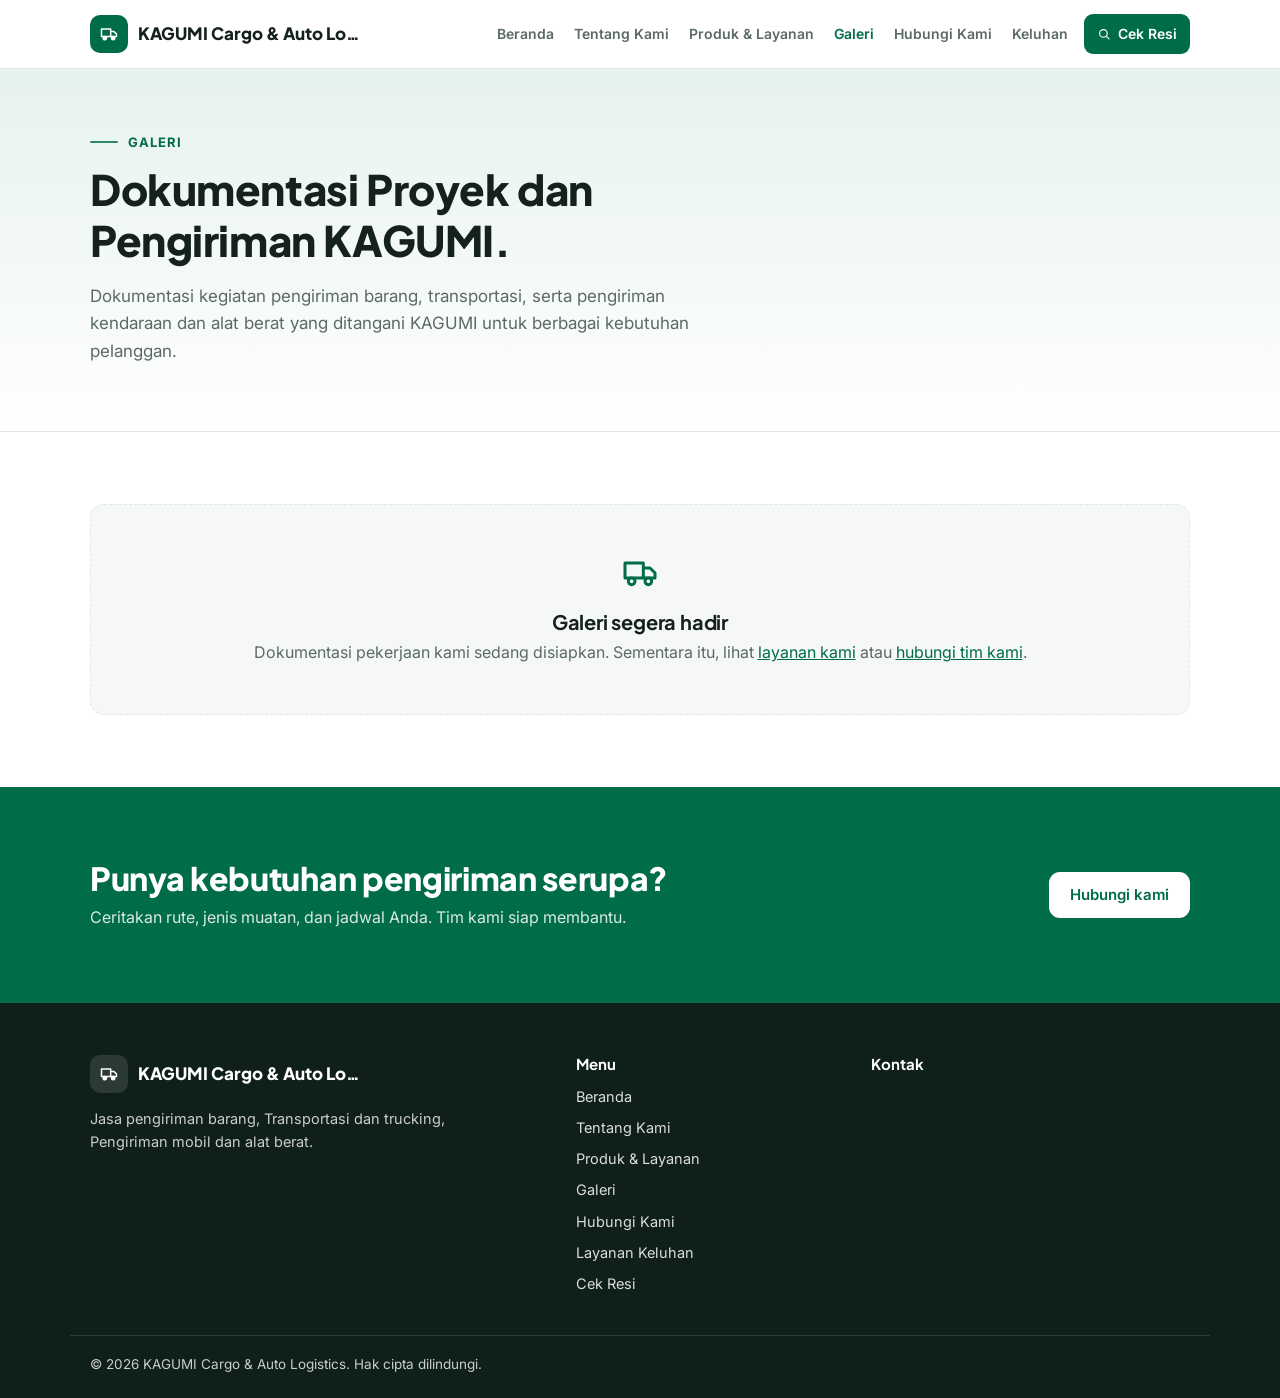
==== commit aa39ae05: "Website 4.6.18" ====
--- a/galeri.html
+++ b/galeri.html
@@ -4,7 +4,7 @@
   <meta charset="utf-8">
   <meta name="viewport" content="width=device-width, initial-scale=1">
   <title>Galeri — KAGUMI Cargo &amp; Auto Logistics</title>
-  <meta name="description" content="Dokumentasi pekerjaan pengiriman barang, transportasi dan trucking, serta pengiriman mobil dan alat berat yang telah kami tangani.">
+  <meta name="description" content="Dokumentasi kegiatan pengiriman barang, transportasi, serta pengiriman kendaraan dan alat berat yang ditangani KAGUMI.">
   <meta name="theme-color" content="#006C49">
   <link rel="icon" type="image/png" href="favicon.png">
   <link rel="shortcut icon" href="favicon.ico">
@@ -13,7 +13,7 @@
   <link rel="preconnect" href="https://fonts.googleapis.com">
   <link rel="preconnect" href="https://fonts.gstatic.com" crossorigin>
   <link href="https://fonts.googleapis.com/css2?family=Inter:wght@400;500;600;700&family=Plus+Jakarta+Sans:wght@600;700;800&display=swap" rel="stylesheet">
-  <link rel="stylesheet" href="css/style.css?v=4.6.10">
+  <link rel="stylesheet" href="css/style.css?v=4.6.18">
   <script>(function(){try{if(matchMedia('(prefers-reduced-motion: reduce)').matches)return;var d=document.documentElement;d.classList.add('anim');setTimeout(function(){if(!window.__kgmAnim)d.classList.add('anim-off')},3000)}catch(e){}})()</script>
 </head>
 <body data-page="galeri">
@@ -62,9 +62,9 @@
 <main id="isi">
 <section class="page-hero">
   <div class="wrap">
-    <p class="eyebrow">Galeri</p>
-    <h1>Pekerjaan yang sudah kami tangani</h1>
-    <p class="lead">Dokumentasi pengiriman barang, proyek trucking, serta pengiriman mobil dan alat berat untuk pelanggan kami.</p>
+    <p class="eyebrow" data-w="galeriLabel">Galeri</p>
+    <h1 data-w="galeriJudul">Dokumentasi Proyek dan Pengiriman KAGUMI.</h1>
+    <p class="lead" data-w="galeriTeks">Dokumentasi kegiatan pengiriman barang, transportasi, serta pengiriman kendaraan dan alat berat yang ditangani KAGUMI untuk berbagai kebutuhan pelanggan.</p>
     <nav class="subnav porto-filter" aria-label="Kategori galeri" data-w="portoFilter"></nav>
   </div>
 </section>
@@ -116,7 +116,7 @@
 </footer>
 <a class="wa-float" data-wa data-wa-text="umum" hidden aria-label="Chat WhatsApp"><svg><use href="#i-wa"/></svg></a>
 
-<script src="js/config.js?v=4.6.10"></script>
-<script src="js/web.js?v=4.6.10"></script>
+<script src="js/config.js?v=4.6.18"></script>
+<script src="js/web.js?v=4.6.18"></script>
 </body>
 </html>
--- a/css/style.css
+++ b/css/style.css
@@ -150,6 +150,7 @@
 .biz-list { list-style: none; padding: 0; margin: 14px 0 0; display: grid; gap: 10px; }
 .biz-list li { display: flex; gap: 10px; align-items: flex-start; }
 .biz-list svg { color: var(--primary); font-size: 18px; margin-top: 3px; }
+.biz-list li.sub { display: block; margin: -6px 0 0 28px; color: var(--muted); font-size: 14.5px; line-height: 1.55; }
 
 .vm { display: grid; grid-template-columns: minmax(0, 1fr) minmax(0, 1.3fr); gap: 20px; }
 .vm-card { background: #fff; border: 1px solid var(--line); border-radius: var(--radius); padding: 28px; }
